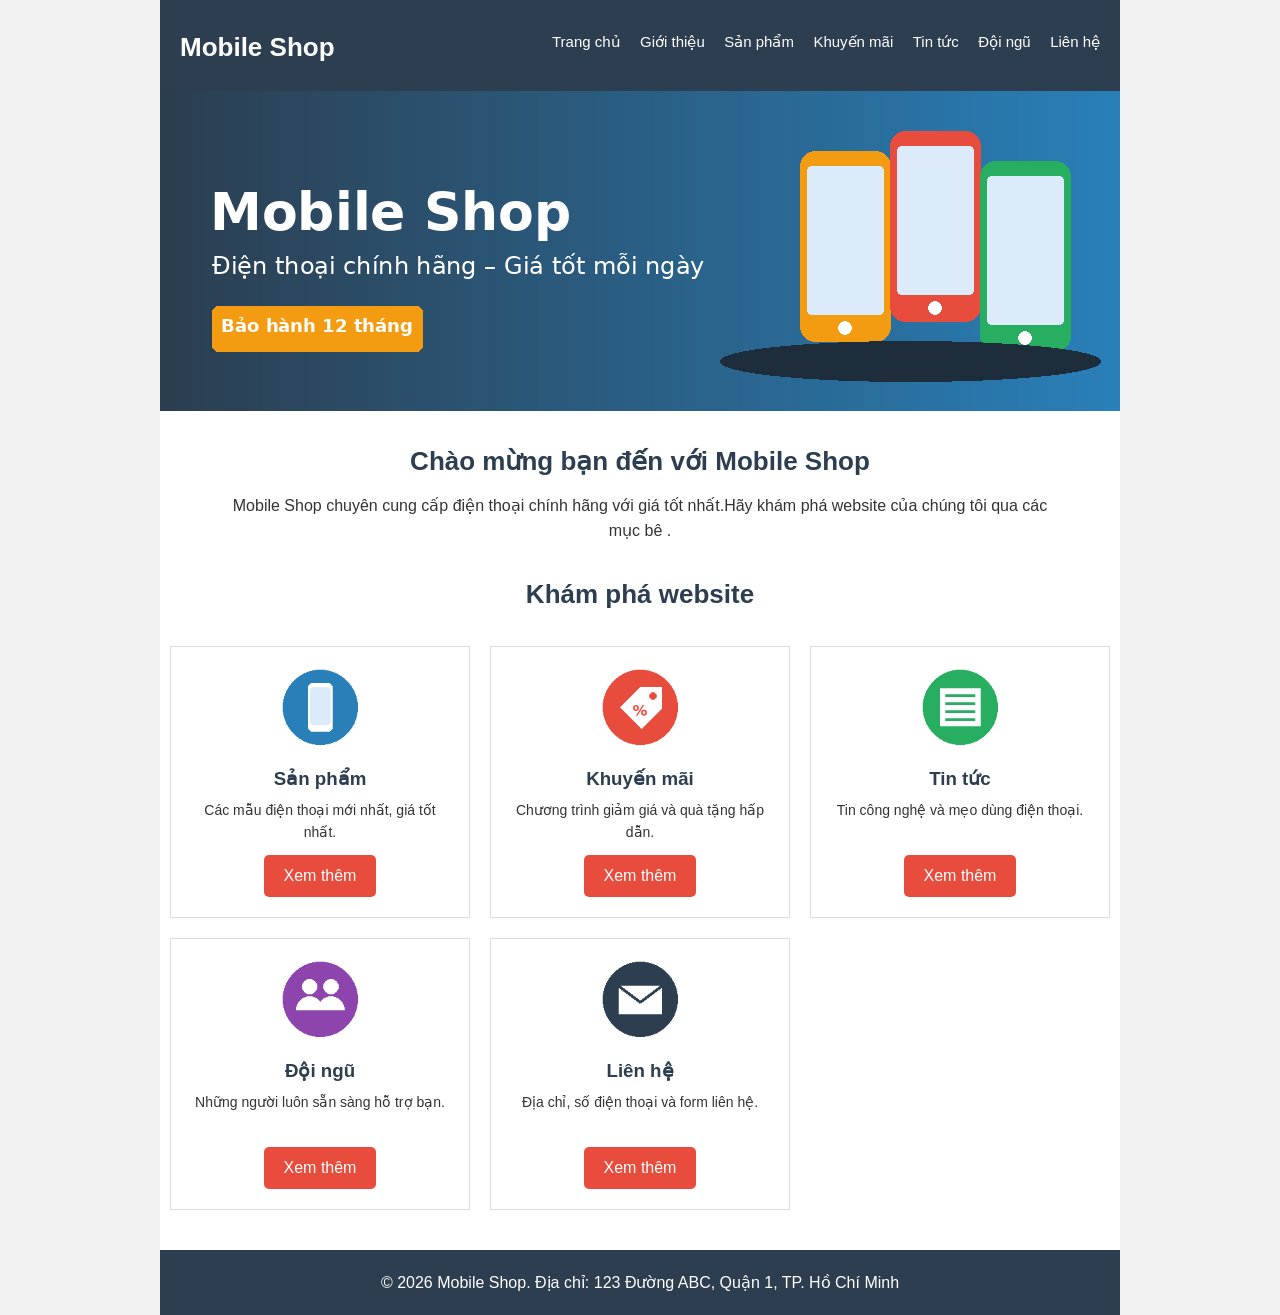
==== index.html @ eea3970e "Thêm trang chủ và CSS dùng chung" ====
<!DOCTYPE html>
<html lang="vi">

<head>
    <meta charset="UTF-8">
    <title>Mobile Shop - Trang chủ</title>
    <link rel="stylesheet" href="css/common.css">
    <link rel="stylesheet" href="css/home.css">
</head>

<body>
    <div class="container">
        <!-- ===== HEADER (giống nhau ở mọi trang) ===== -->
        <div class="header">
            <h1 class="logo"><a href="index.html">Mobile Shop</a></h1>
            <ul class="menu">
                <li><a href="index.html">Trang chủ</a></li>
                <li><a href="gioi-thieu.html">Giới thiệu</a></li>
                <li><a href="san-pham.html">Sản phẩm</a></li>
                <li><a href="khuyen-mai.html">Khuyến mãi</a></li>
                <li><a href="tin-tuc.html">Tin tức</a></li>
                <li><a href="doi-ngu.html">Đội ngũ</a></li>
                <li><a href="lien-he.html">Liên hệ</a></li>
            </ul>
            <div class="clear"> </div>
        </div>
        <!-- ===== BANNER ===== -->
        <div class="banner">
            <img src="images/banner.png" alt="Mobile Shop banner">
        </div>

        <!-- ===== LỜI CHÀO ===== -->
        <div class="intro">
            <h2>Chào mừng bạn đến với Mobile Shop</h2>
            <p>Mobile Shop chuyên cung cấp điện thoại chính hãng với giá tốt nhất.Hãy khám phá website của chúng tôi qua
                các mục bê .</p>
        </div>
        <!-- ===== CÁC MỤC CỦA WEBSITE ===== -->
        <div class="section">
            <h2 class="section-title">Khám phá website</h2>
            <div class="card">
                <img src="images/icon-san-pham.png" alt="Sản phẩm">
                <h3>Sản phẩm</h3>
                <p>Các mẫu điện thoại mới nhất, giá tốt nhất.</p>
                <a href="san-pham.html" class="btn">Xem thêm</a>
            </div>
            <div class="card">
                <img src="images/icon-khuyen-mai.png" alt="Khuyến mãi">
                <h3>Khuyến mãi</h3>
                <p>Chương trình giảm giá và quà tặng hấp dẫn.</p>
                <a href="khuyen-mai.html" class="btn">Xem thêm</a>
            </div>
            <div class="card">
                <img src="images/icon-tin-tuc.png" alt="Tin tức">
                <h3>Tin tức</h3>
                <p>Tin công nghệ và mẹo dùng điện thoại.</p>
                <a href="tin-tuc.html" class="btn">Xem thêm</a>
            </div>
            <div class="card">
                <img src="images/icon-doi-ngu.png" alt="Đội ngũ">
                <h3>Đội ngũ</h3>
                <p>Những người luôn sẵn sàng hỗ trợ bạn.</p>
                <a href="doi-ngu.html" class="btn">Xem thêm</a>
            </div>

            <div class="card">
                <img src="images/icon-lien-he.png" alt="Liên hệ">
                <h3>Liên hệ</h3>
                <p>Địa chỉ, số điện thoại và form liên hệ.</p>
                <a href="lien-he.html" class="btn">Xem thêm</a>
            </div>
            <div class="clear"></div>
        </div>










        <!-- ===== FOOTER (giống nhau ở mọi trang) ===== -->
        <div class="footer">
            <p>&copy; 2026 Mobile Shop. Địa chỉ: 123 Đường ABC, Quận 1, TP. Hồ Chí Minh</p>
        </div>
    </div>
</body>

</html>
---- css/common.css ----
/* ===== CSS DÙNG CHUNG CHO TẤT CẢ CÁC TRANG ===== */


/* 1. Thiết lập chung */
* {
    margin: 0;
    padding: 0;
    box-sizing: border-box;
}


body {
    font-family: Arial, sans-serif;
    background-color: #f2f2f2;
    color: #333;
    line-height: 1.6;
}


.container {
    width: 960px;
    margin: 0 auto;
    background-color: #ffffff;
}


.clear {
    clear: both;
}


/* 2. Header và menu */
.header {
    background-color: #2c3e50;
    padding: 20px;

}


.logo {
    float: left;
}


.logo a {
    color: #ffffff;
    font-size: 26px;
    text-decoration: none;
}


.menu {
    float: right;
    list-style: none;
    margin-top: 9px;
}


.menu li {
    display: inline-block;
    margin-left: 15px;
}


.menu li a {
    color: #ffffff;
    text-decoration: none;
    font-size: 15px;
}


.menu li a:hover {
    color: #f39c12;
}


/* 3. Tiêu đề trang con */
.page-title {
    background-color: #f39c12;
    color: #ffffff;
    text-align: center;
    padding: 30px 20px;
}


.page-title h2 {
    font-size: 30px;

}


.page-title a {
    color: #ffffff;
}


/* 4. Khối nội dung và tiêu đề khối */
.section {
    padding: 30px 0;
}


.section-title {
    text-align: center;
    color: #2c3e50;
    font-size: 26px;
    margin-bottom: 20px;
}


/* 5. Nút bấm dùng chung */
.btn {
    display: inline-block;
    background-color: #e74c3c;
    color: #ffffff;
    padding: 8px 20px;
    text-decoration: none;
    border-radius: 5px;
}


.btn:hover {
    background-color: #c0392b;
}


/* 6. Footer */
.footer {
    background-color: #2c3e50;
    color: #ffffff;
    text-align: center;
    padding: 20px;
}
---- css/home.css ----
/* ===== CSS RIÊNG CHO TRANG CHỦ ===== */
/* Banner */
.banner img {
    width: 100%;
    display: block;
}

/* Lời chào */
.intro {
    text-align: center;
    padding: 30px 60px 0 60px;
}

.intro h2 {
    color: #2c3e50;
    font-size: 26px;
    margin-bottom: 10px;
}

/* Thẻ giới thiệu các trang con */
.card {
    float: left;
    width: 300px;
    margin: 10px;
    border: 1px solid #dddddd;
    padding: 20px;
    text-align: center;
}

.card img {
    width: 80px;
}

.card h3 {
    color: #2c3e50;
    margin: 10px 0 5px 0;
}

.card p {
    font-size: 14px;
    height: 46px;
    margin-bottom: 10px;
}
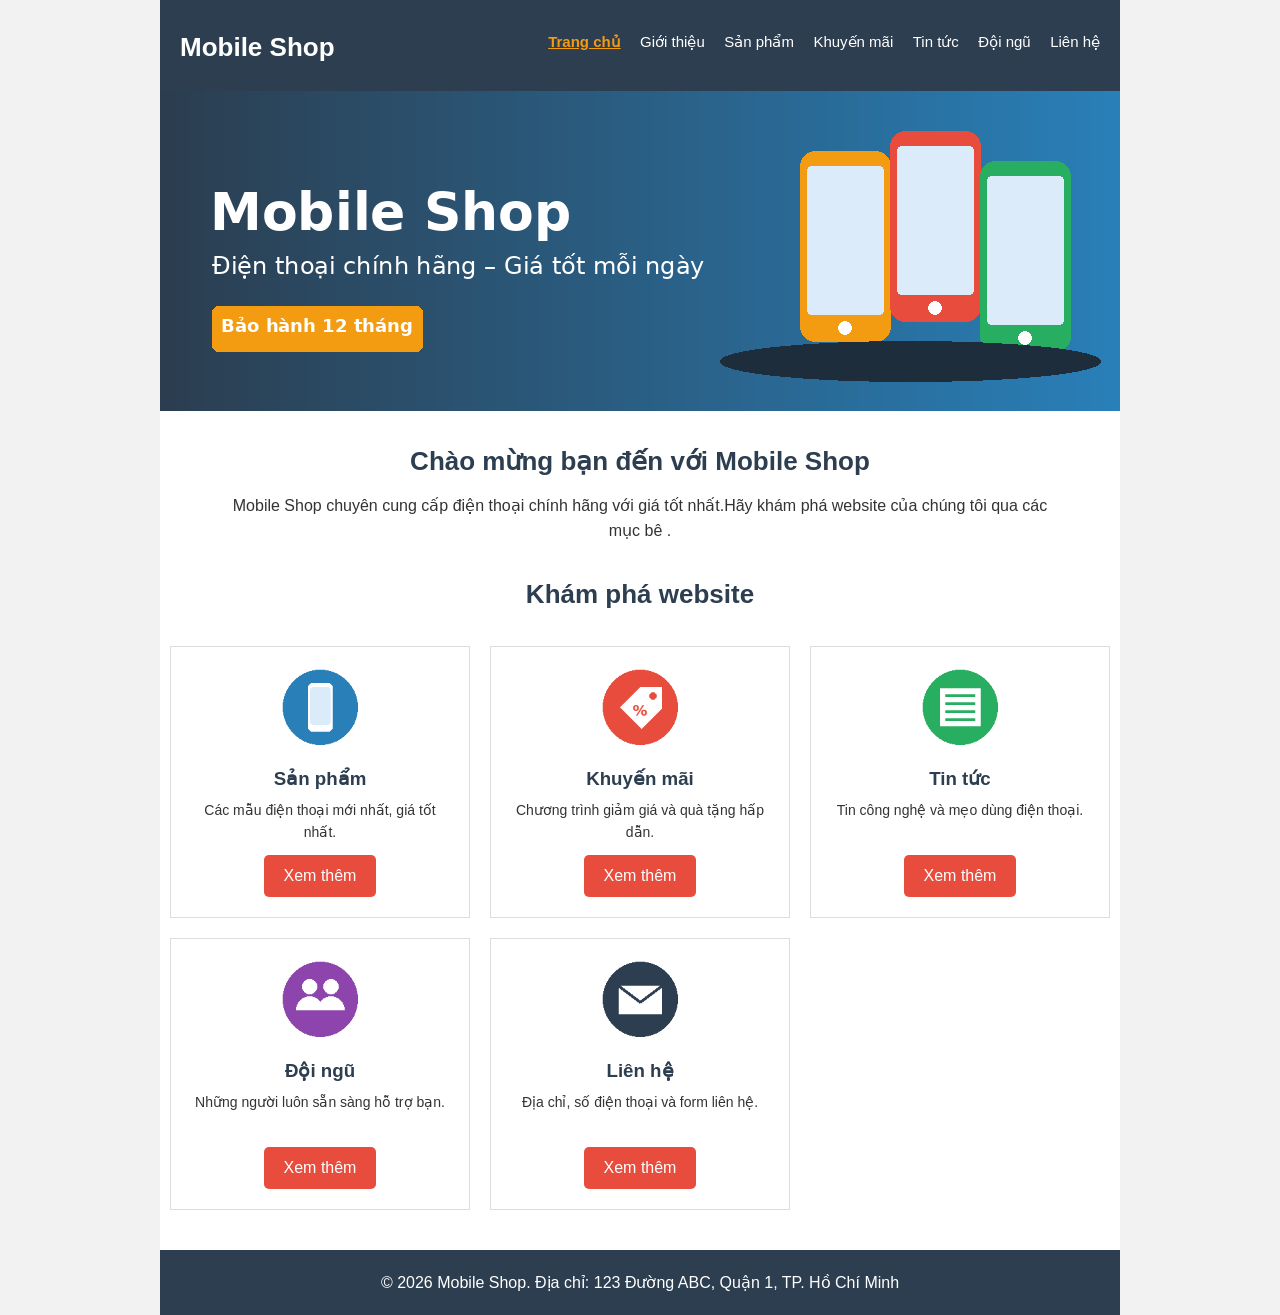
==== commit ab368d66: "Đánh dấu trang đang xem trên menu" ====
--- a/index.html
+++ b/index.html
@@ -14,7 +14,7 @@
         <div class="header">
             <h1 class="logo"><a href="index.html">Mobile Shop</a></h1>
             <ul class="menu">
-                <li><a href="index.html">Trang chủ</a></li>
+                <li><a href="index.html" class="active">Trang chủ</a></li>
                 <li><a href="gioi-thieu.html">Giới thiệu</a></li>
                 <li><a href="san-pham.html">Sản phẩm</a></li>
                 <li><a href="khuyen-mai.html">Khuyến mãi</a></li>
--- a/css/common.css
+++ b/css/common.css
@@ -130,4 +130,12 @@
     color: #ffffff;
     text-align: center;
     padding: 20px;
+}
+
+/* Đánh dấu trang đang xem trên menu */
+.menu a.active,
+nav a.active {
+    color: #f39c12;
+    font-weight: bold;
+    text-decoration: underline;
 }
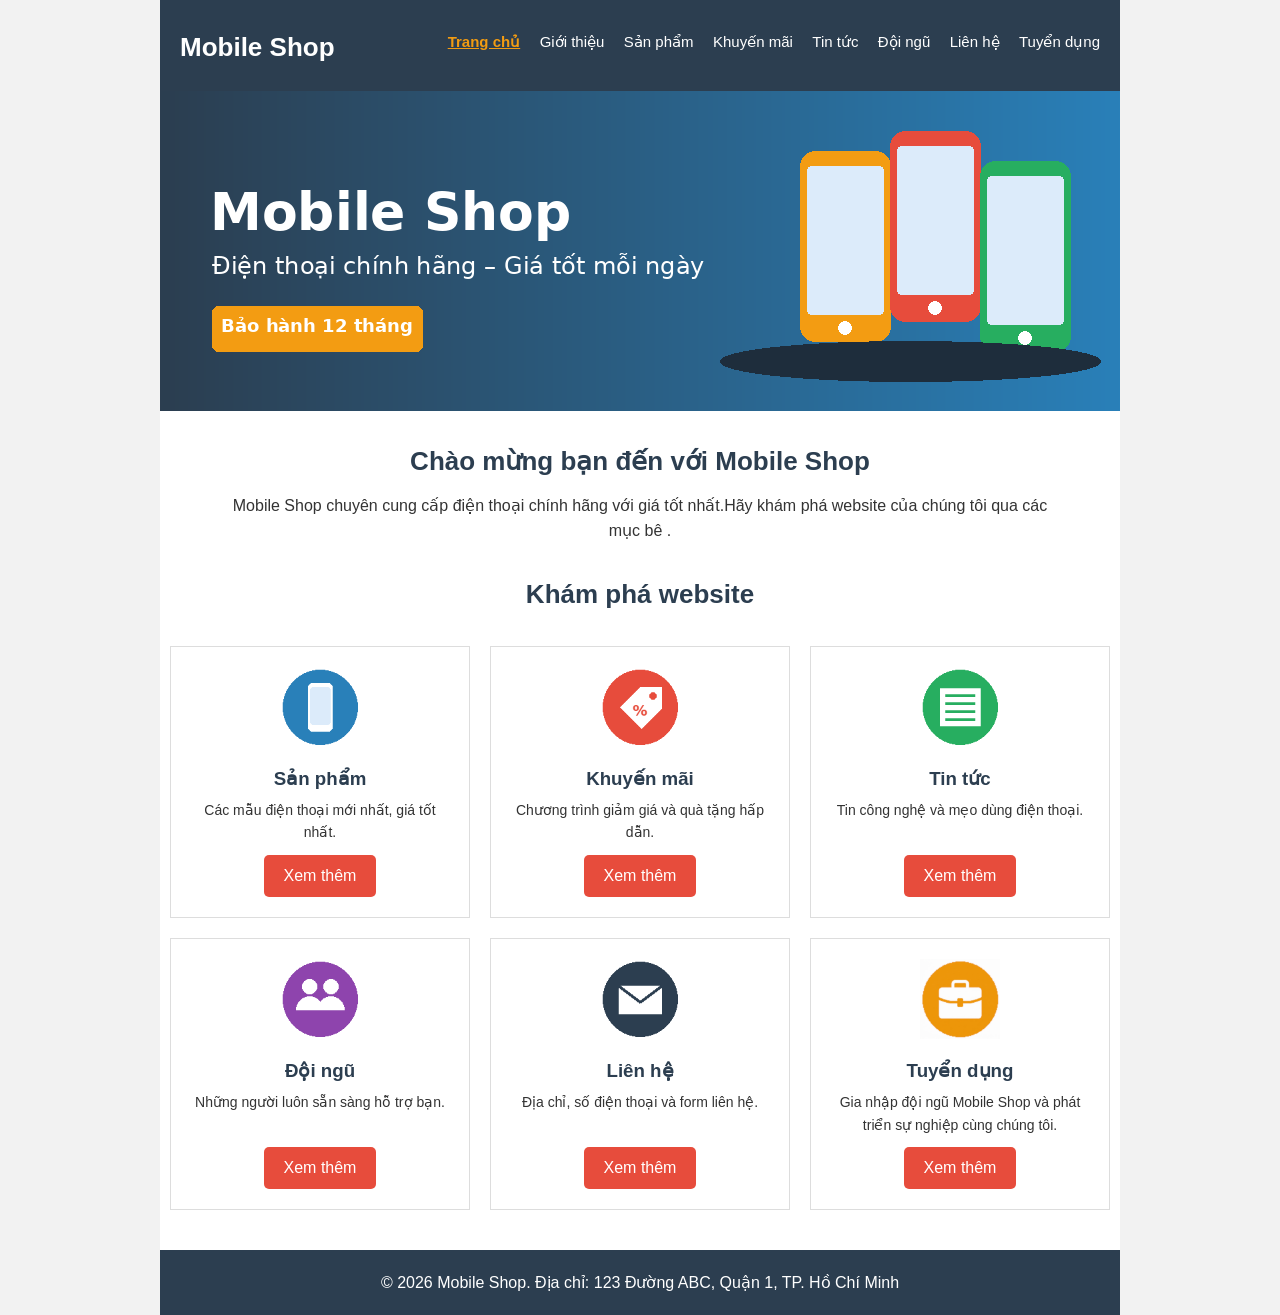
==== commit b7253546: "Thêm trang tuyển dụng" ====
--- a/index.html
+++ b/index.html
@@ -21,6 +21,7 @@
                 <li><a href="tin-tuc.html">Tin tức</a></li>
                 <li><a href="doi-ngu.html">Đội ngũ</a></li>
                 <li><a href="lien-he.html">Liên hệ</a></li>
+                <li><a href="tuyen-dung.html">Tuyển dụng</a></li>
             </ul>
             <div class="clear"> </div>
         </div>
@@ -69,6 +70,13 @@
                 <p>Địa chỉ, số điện thoại và form liên hệ.</p>
                 <a href="lien-he.html" class="btn">Xem thêm</a>
             </div>
+
+            <div class="card">
+                <img src="images/icon-tuyen-dung.png" alt="Tuyển dụng">
+                <h3>Tuyển dụng</h3>
+                <p>Gia nhập đội ngũ Mobile Shop và phát triển sự nghiệp cùng chúng tôi.</p>
+                <a href="tuyen-dung.html" class="btn">Xem thêm</a>
+            </div>
             <div class="clear"></div>
         </div>
 
